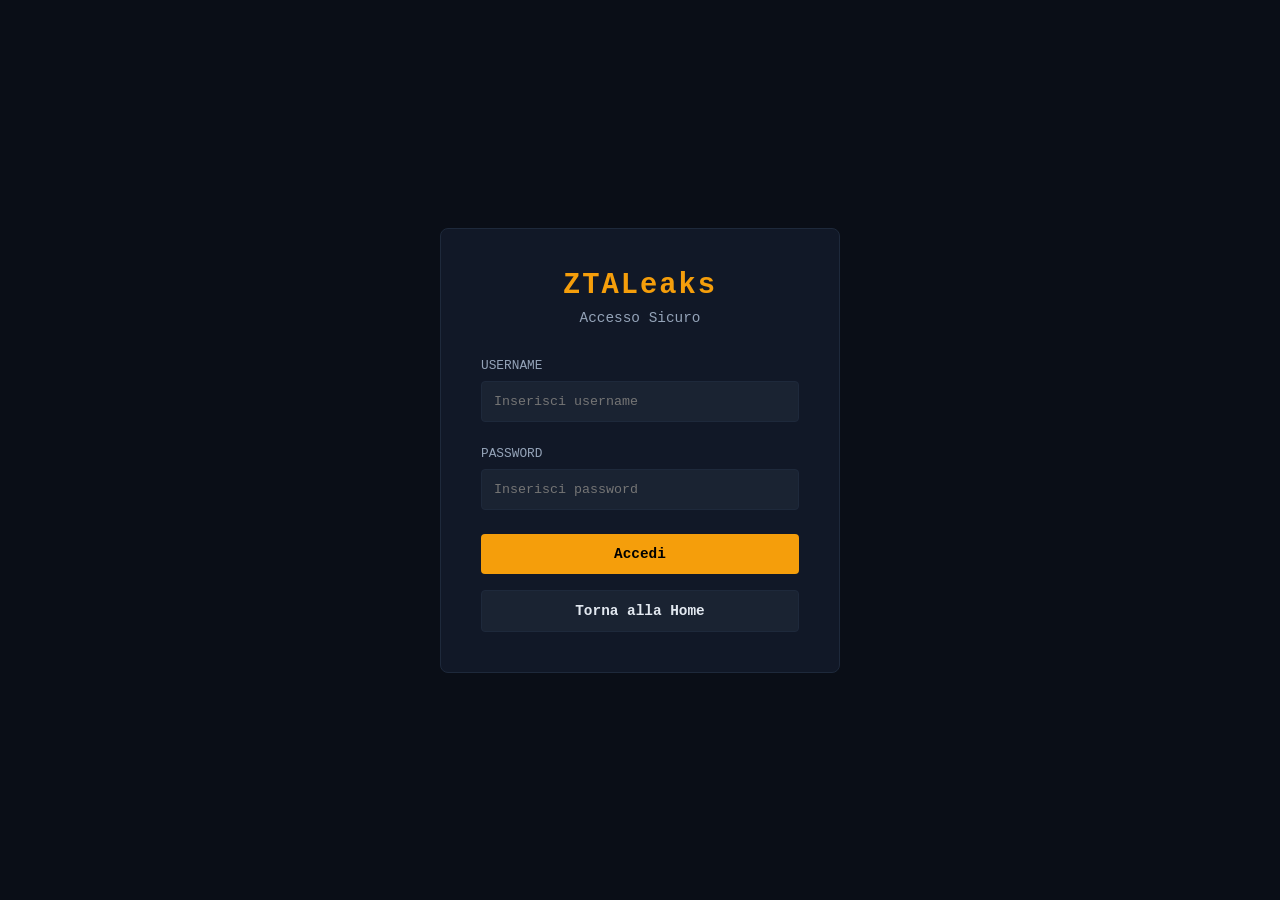
==== services/business-logic/templates/login.html @ 4c68fbae "ci voleva tanto fabio? <3" ====
<!DOCTYPE html>
<html lang="en">
<head>
    <meta charset="UTF-8">
    <meta name="viewport" content="width=device-width, initial-scale=1.0">
    <title>Login - ZTALeaks</title>
    <style>
        * { margin: 0; padding: 0; box-sizing: border-box; }
        :root {
            --bg-dark: #0a0e17; --bg-sidebar: #0d1220; --bg-card: #111827; 
            --bg-input: #1a2332; --border: #1e293b; --text: #e2e8f0; 
            --text-muted: #94a3b8; --accent: #f59e0b; --accent-hover: #d97706; 
            --danger: #ef4444; --success: #22c55e; --info: #3b82f6;
        }
        body {
            font-family: 'Courier New', Courier, monospace; background: var(--bg-dark);
            color: var(--text); min-height: 100vh; display: flex; align-items: center; justify-content: center;
        }
        .login-card {
            background: var(--bg-card); padding: 40px; border-radius: 8px;
            border: 1px solid var(--border); width: 100%; max-width: 400px;
        }
        .login-header { text-align: center; margin-bottom: 2rem; }
        .login-header h1 { color: var(--accent); font-size: 1.8rem; letter-spacing: 2px; }
        .login-header p { color: var(--text-muted); font-size: 0.9rem; margin-top: 0.5rem; }
        
        .form-group { display: flex; flex-direction: column; gap: 0.5rem; margin-bottom: 1.5rem; }
        .form-group label { font-size: 0.8rem; color: var(--text-muted); text-transform: uppercase; }
        .form-group input {
            background: var(--bg-input); border: 1px solid var(--border);
            border-radius: 4px; padding: 0.75rem; color: var(--text); font-family: inherit;
        }
        .form-group input:focus { outline: none; border-color: var(--accent); }
        
        .btn { padding: 0.75rem; border: none; border-radius: 4px; cursor: pointer; font-family: inherit; font-size: 0.9rem; transition: background 0.2s; width: 100%; font-weight: bold; }
        .btn-primary { background: var(--accent); color: #000; }
        .btn-primary:hover { background: var(--accent-hover); }
        .btn-secondary { background: var(--bg-input); color: var(--text); border: 1px solid var(--border); margin-top: 1rem; }
        .btn-secondary:hover { background: var(--border); }
    </style>
</head>
<body>
    <div class="login-card">
        <div class="login-header">
            <h1>ZTALeaks</h1>
            <p>Accesso Sicuro</p>
        </div>
        <form action="/login" method="POST">
            <div class="form-group">
                <label for="username">Username</label>
                <input type="text" id="username" name="username" placeholder="Inserisci username" required>
            </div>
            <div class="form-group">
                <label for="password">Password</label>
                <input type="password" id="password" name="password" placeholder="Inserisci password" required>
            </div>
            <button type="submit" class="btn btn-primary" onclick="event.preventDefault(); alert('Login function not implemented yet');">Accedi</button>
            <button type="button" class="btn btn-secondary" onclick="window.location.href='/'">Torna alla Home</button>
        </form>
    </div>
</body>
</html>
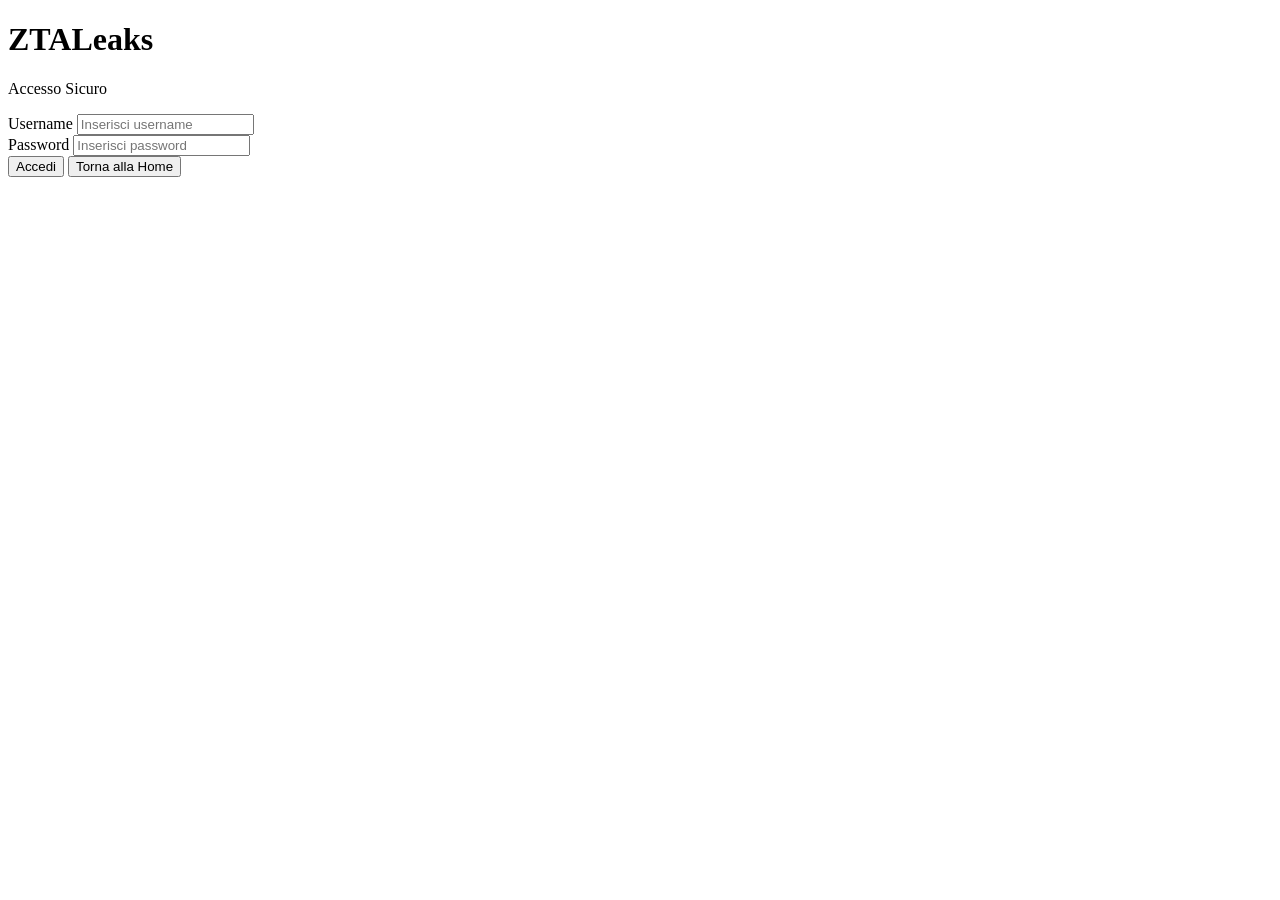
==== commit 49b0c3d3: "creazione file css per consistenza" ====
--- a/services/business-logic/templates/login.html
+++ b/services/business-logic/templates/login.html
@@ -4,42 +4,9 @@
     <meta charset="UTF-8">
     <meta name="viewport" content="width=device-width, initial-scale=1.0">
     <title>Login - ZTALeaks</title>
-    <style>
-        * { margin: 0; padding: 0; box-sizing: border-box; }
-        :root {
-            --bg-dark: #0a0e17; --bg-sidebar: #0d1220; --bg-card: #111827; 
-            --bg-input: #1a2332; --border: #1e293b; --text: #e2e8f0; 
-            --text-muted: #94a3b8; --accent: #f59e0b; --accent-hover: #d97706; 
-            --danger: #ef4444; --success: #22c55e; --info: #3b82f6;
-        }
-        body {
-            font-family: 'Courier New', Courier, monospace; background: var(--bg-dark);
-            color: var(--text); min-height: 100vh; display: flex; align-items: center; justify-content: center;
-        }
-        .login-card {
-            background: var(--bg-card); padding: 40px; border-radius: 8px;
-            border: 1px solid var(--border); width: 100%; max-width: 400px;
-        }
-        .login-header { text-align: center; margin-bottom: 2rem; }
-        .login-header h1 { color: var(--accent); font-size: 1.8rem; letter-spacing: 2px; }
-        .login-header p { color: var(--text-muted); font-size: 0.9rem; margin-top: 0.5rem; }
-        
-        .form-group { display: flex; flex-direction: column; gap: 0.5rem; margin-bottom: 1.5rem; }
-        .form-group label { font-size: 0.8rem; color: var(--text-muted); text-transform: uppercase; }
-        .form-group input {
-            background: var(--bg-input); border: 1px solid var(--border);
-            border-radius: 4px; padding: 0.75rem; color: var(--text); font-family: inherit;
-        }
-        .form-group input:focus { outline: none; border-color: var(--accent); }
-        
-        .btn { padding: 0.75rem; border: none; border-radius: 4px; cursor: pointer; font-family: inherit; font-size: 0.9rem; transition: background 0.2s; width: 100%; font-weight: bold; }
-        .btn-primary { background: var(--accent); color: #000; }
-        .btn-primary:hover { background: var(--accent-hover); }
-        .btn-secondary { background: var(--bg-input); color: var(--text); border: 1px solid var(--border); margin-top: 1rem; }
-        .btn-secondary:hover { background: var(--border); }
-    </style>
+    <link rel="stylesheet" href="/static/css/styles.css">
 </head>
-<body>
+<body class="login-body">
     <div class="login-card">
         <div class="login-header">
             <h1>ZTALeaks</h1>
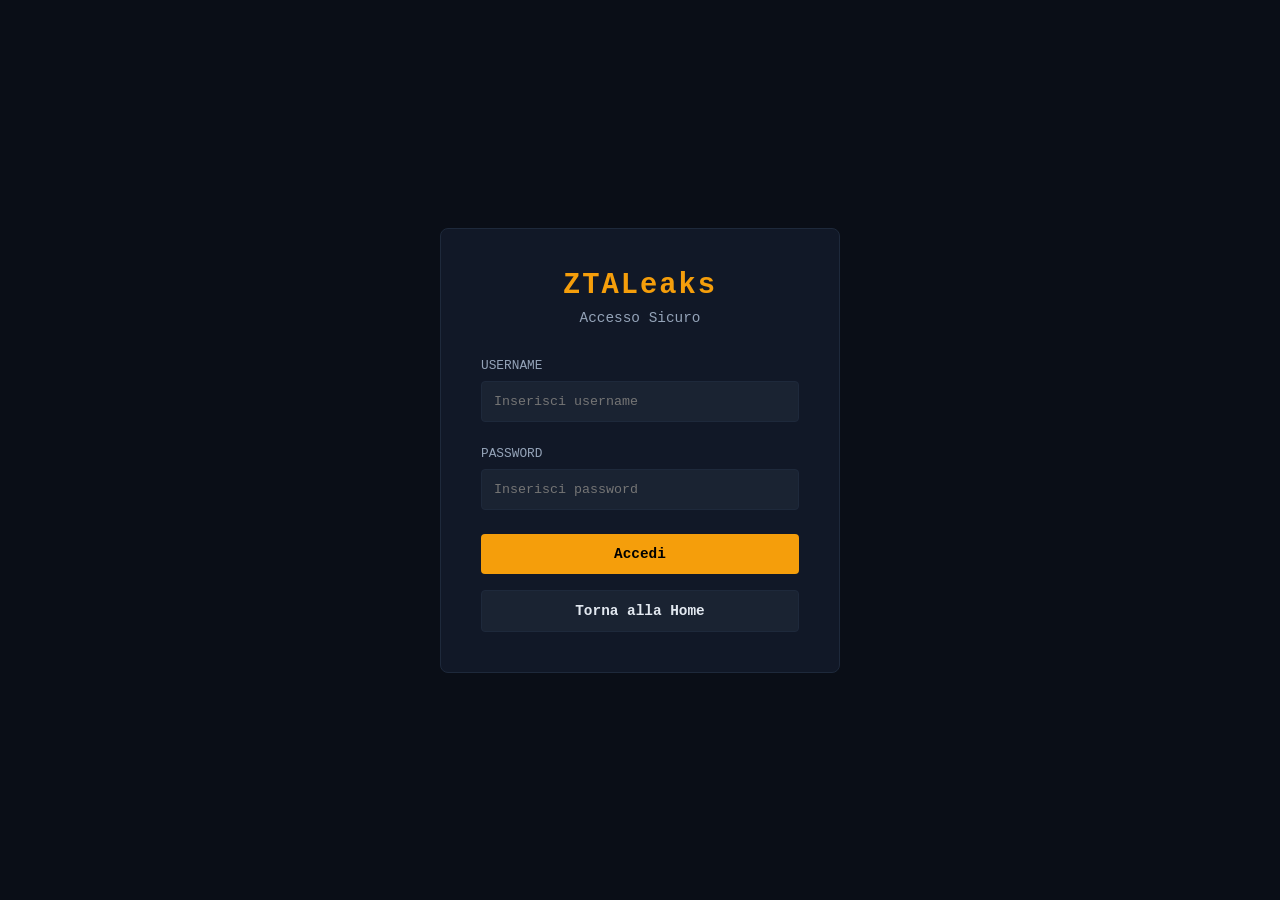
==== commit c9549f8b: "Revert "creazione file css per consistenza" This reverts commit 49b0c3d39ae3c2e201c3974201e1d0359c9f" ====
--- a/services/business-logic/templates/login.html
+++ b/services/business-logic/templates/login.html
@@ -4,9 +4,42 @@
     <meta charset="UTF-8">
     <meta name="viewport" content="width=device-width, initial-scale=1.0">
     <title>Login - ZTALeaks</title>
-    <link rel="stylesheet" href="/static/css/styles.css">
+    <style>
+        * { margin: 0; padding: 0; box-sizing: border-box; }
+        :root {
+            --bg-dark: #0a0e17; --bg-sidebar: #0d1220; --bg-card: #111827; 
+            --bg-input: #1a2332; --border: #1e293b; --text: #e2e8f0; 
+            --text-muted: #94a3b8; --accent: #f59e0b; --accent-hover: #d97706; 
+            --danger: #ef4444; --success: #22c55e; --info: #3b82f6;
+        }
+        body {
+            font-family: 'Courier New', Courier, monospace; background: var(--bg-dark);
+            color: var(--text); min-height: 100vh; display: flex; align-items: center; justify-content: center;
+        }
+        .login-card {
+            background: var(--bg-card); padding: 40px; border-radius: 8px;
+            border: 1px solid var(--border); width: 100%; max-width: 400px;
+        }
+        .login-header { text-align: center; margin-bottom: 2rem; }
+        .login-header h1 { color: var(--accent); font-size: 1.8rem; letter-spacing: 2px; }
+        .login-header p { color: var(--text-muted); font-size: 0.9rem; margin-top: 0.5rem; }
+        
+        .form-group { display: flex; flex-direction: column; gap: 0.5rem; margin-bottom: 1.5rem; }
+        .form-group label { font-size: 0.8rem; color: var(--text-muted); text-transform: uppercase; }
+        .form-group input {
+            background: var(--bg-input); border: 1px solid var(--border);
+            border-radius: 4px; padding: 0.75rem; color: var(--text); font-family: inherit;
+        }
+        .form-group input:focus { outline: none; border-color: var(--accent); }
+        
+        .btn { padding: 0.75rem; border: none; border-radius: 4px; cursor: pointer; font-family: inherit; font-size: 0.9rem; transition: background 0.2s; width: 100%; font-weight: bold; }
+        .btn-primary { background: var(--accent); color: #000; }
+        .btn-primary:hover { background: var(--accent-hover); }
+        .btn-secondary { background: var(--bg-input); color: var(--text); border: 1px solid var(--border); margin-top: 1rem; }
+        .btn-secondary:hover { background: var(--border); }
+    </style>
 </head>
-<body class="login-body">
+<body>
     <div class="login-card">
         <div class="login-header">
             <h1>ZTALeaks</h1>
